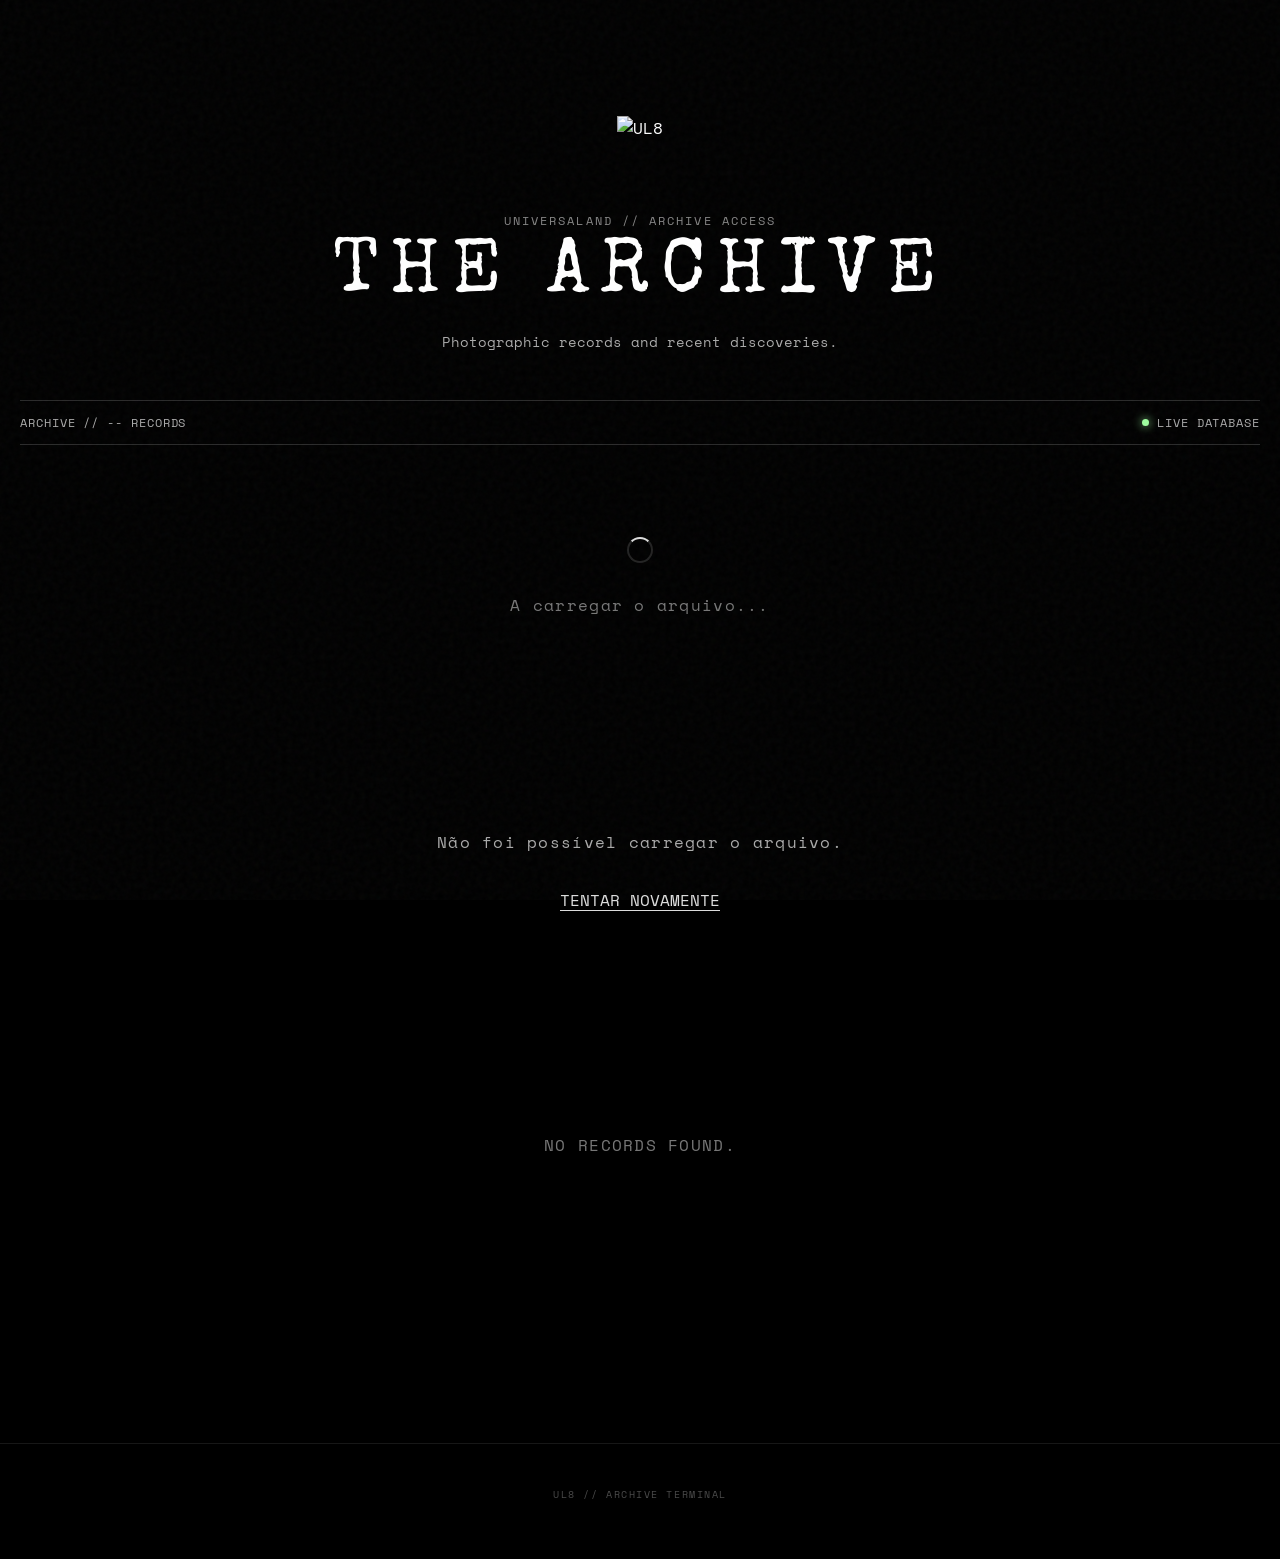
==== index.html @ 41c4c3e8 "Add files via upload" ====
<!DOCTYPE html>
<html lang="pt-PT">
<head>
  <meta charset="UTF-8" />
  <meta name="viewport" content="width=device-width, initial-scale=1.0" />
  <meta name="theme-color" content="#000000" />
  <meta name="description" content="UL8 Archive — novidades, fotografias e descobertas do servidor UL8." />
  <title>UL8 Archive</title>
  <link rel="preconnect" href="https://fonts.googleapis.com">
  <link rel="preconnect" href="https://fonts.gstatic.com" crossorigin>
  <link href="https://fonts.googleapis.com/css2?family=Special+Elite&family=Space+Mono:wght@400;700&display=swap" rel="stylesheet">
  <link rel="stylesheet" href="css/style.css" />
</head>
<body>
  <div class="noise" aria-hidden="true"></div>

  <header class="site-header">
    <div class="logo-wrap">
      <img id="siteLogo" src="assets/ulsmp8.png" alt="UL8" class="site-logo" />
      <div id="logoFallback" class="logo-fallback" hidden>UL8</div>
    </div>
    <p class="eyebrow">UNIVERSALAND // ARCHIVE ACCESS</p>
    <h1>THE ARCHIVE</h1>
    <p class="subtitle">Photographic records and recent discoveries.</p>
  </header>

  <main class="container">
    <section class="archive-toolbar" aria-label="Informação do arquivo">
      <span id="archiveCount">ARCHIVE // -- RECORDS</span>
      <span class="live-dot"><i></i> LIVE DATABASE</span>
    </section>

    <section id="loadingState" class="state-message">
      <span class="loader"></span>
      <p>A carregar o arquivo...</p>
    </section>

    <section id="errorState" class="state-message error" hidden>
      <p>Não foi possível carregar o arquivo.</p>
      <button id="retryButton" class="text-button">TENTAR NOVAMENTE</button>
    </section>

    <section id="emptyState" class="state-message" hidden>
      <p>NO RECORDS FOUND.</p>
    </section>

    <section id="gallery" class="gallery" aria-live="polite"></section>
  </main>

  <div id="postModal" class="modal" role="dialog" aria-modal="true" aria-labelledby="modalTitle" hidden>
    <button id="closeModal" class="modal-close" aria-label="Fechar">×</button>
    <div class="modal-backdrop" data-close-modal></div>
    <article class="modal-card">
      <div class="modal-image-wrap" id="modalImageWrap">
        <img id="modalImage" src="" alt="" />
        <button id="revealButton" class="reveal-button" hidden>REVEAL CLASSIFIED MATERIAL</button>
      </div>
      <div class="modal-content">
        <p id="modalArchiveId" class="archive-id"></p>
        <h2 id="modalTitle"></h2>
        <time id="modalDate"></time>
        <div class="divider"></div>
        <p id="modalDescription"></p>
      </div>
    </article>
  </div>

  <footer>
    <p>UL8 // ARCHIVE TERMINAL</p>
  </footer>

  <script type="module" src="js/gallery.js"></script>
</body>
</html>
---- css/style.css ----
:root {
  color-scheme: dark;
  --bg: #000;
  --paper: #f1eee5;
  --ink: #111;
  --muted: #858585;
  --line: #2a2a2a;
  --panel: #0a0a0a;
  --white: #fff;
  --danger: #ff5c5c;
  --font-mono: "Space Mono", monospace;
  --font-type: "Special Elite", serif;
}

* { box-sizing: border-box; }
html { scroll-behavior: smooth; }
body {
  margin: 0;
  min-height: 100vh;
  background: var(--bg);
  color: var(--white);
  font-family: var(--font-mono);
  overflow-x: hidden;
}
button, input, textarea { font: inherit; }
button, a { -webkit-tap-highlight-color: transparent; }
img { max-width: 100%; display: block; }

.noise {
  position: fixed;
  inset: 0;
  pointer-events: none;
  z-index: 1000;
  opacity: .045;
  background-image: url("data:image/svg+xml,%3Csvg viewBox='0 0 180 180' xmlns='http://www.w3.org/2000/svg'%3E%3Cfilter id='n'%3E%3CfeTurbulence type='fractalNoise' baseFrequency='.9' numOctaves='4' stitchTiles='stitch'/%3E%3C/filter%3E%3Crect width='100%25' height='100%25' filter='url(%23n)' opacity='.8'/%3E%3C/svg%3E");
}

.site-header {
  text-align: center;
  padding: 72px 24px 48px;
}
.logo-wrap { min-height: 112px; display: grid; place-items: center; margin-bottom: 28px; }
.site-logo { max-width: min(420px, 76vw); max-height: 150px; object-fit: contain; }
.logo-fallback { font-size: clamp(3rem, 10vw, 7rem); font-weight: 700; letter-spacing: .08em; }
.eyebrow { color: var(--muted); font-size: .72rem; letter-spacing: .18em; margin: 0 0 8px; text-transform: uppercase; }
.site-header h1, .dashboard-header h1 { font-family: var(--font-type); letter-spacing: .15em; font-size: clamp(2.2rem, 6vw, 5rem); margin: 0; font-weight: 400; }
.subtitle { color: #aaa; max-width: 620px; margin: 18px auto 0; font-size: .86rem; }

.container { width: min(1320px, calc(100% - 40px)); margin: 0 auto; }
.archive-toolbar {
  display: flex;
  justify-content: space-between;
  gap: 20px;
  padding: 13px 0;
  border-top: 1px solid var(--line);
  border-bottom: 1px solid var(--line);
  color: #aaa;
  font-size: .72rem;
  letter-spacing: .08em;
}
.live-dot { display: inline-flex; align-items: center; gap: 8px; }
.live-dot i { width: 7px; height: 7px; background: #9fff9f; border-radius: 50%; box-shadow: 0 0 10px #9fff9f; }

.gallery {
  display: grid;
  grid-template-columns: repeat(3, minmax(0, 1fr));
  gap: clamp(34px, 5vw, 74px);
  padding: 68px 10px 90px;
  align-items: start;
}
.photo-card {
  color: var(--ink);
  cursor: pointer;
  transform: rotate(var(--tilt, 0deg));
  transition: transform .25s ease, filter .25s ease;
  animation: fadeUp .55s ease both;
}
.photo-card:hover { transform: rotate(0deg) translateY(-7px) scale(1.018); filter: drop-shadow(0 20px 18px rgba(255,255,255,.08)); }
.photo-frame {
  background: var(--paper);
  padding: 12px 12px 20px;
  box-shadow: 0 1px 0 rgba(255,255,255,.18) inset, 0 16px 40px rgba(0,0,0,.55);
}
.photo-image-wrap { position: relative; aspect-ratio: 4 / 3; background: #111; overflow: hidden; }
.photo-image-wrap img { width: 100%; height: 100%; object-fit: cover; transition: filter .35s ease, transform .45s ease; }
.photo-card:hover img { transform: scale(1.025); }
.photo-caption { padding: 14px 6px 0; }
.photo-caption h3 { font-family: var(--font-type); font-size: 1.16rem; margin: 7px 0 8px; font-weight: 400; letter-spacing: .02em; }
.photo-caption > p:not(.archive-id) { margin: 0 0 15px; color: #333; line-height: 1.45; font-size: .78rem; }
.photo-caption time { font-size: .64rem; color: #777; letter-spacing: .05em; }
.archive-id { font-size: .62rem !important; color: #666 !important; letter-spacing: .12em; text-transform: uppercase; margin: 0 !important; }
.featured-badge { position: absolute; top: 10px; left: 10px; z-index: 2; background: var(--paper); color: #111; padding: 6px 8px; font-size: .58rem; letter-spacing: .14em; }
.classified-overlay {
  position: absolute;
  inset: 0;
  display: grid;
  place-items: center;
  background: rgba(0,0,0,.32);
  color: #fff;
  font-family: var(--font-type);
  letter-spacing: .24em;
  text-shadow: 0 2px 12px #000;
}
.classified-overlay::before,
.classified-overlay::after {
  content: "";
  position: absolute;
  left: 8%;
  right: 8%;
  height: 22%;
  background: rgba(0,0,0,.82);
  transform: rotate(-2deg);
}
.classified-overlay::before { top: 24%; }
.classified-overlay::after { bottom: 24%; transform: rotate(1deg); }
.classified-overlay span { position: relative; z-index: 2; border: 1px solid rgba(255,255,255,.7); padding: 9px 14px; background: #090909; }
.photo-card.is-classified img, .modal-image-wrap.is-classified img { filter: blur(14px) grayscale(1) brightness(.5); transform: scale(1.06); }

.state-message { min-height: 280px; display: grid; place-items: center; align-content: center; gap: 14px; color: #777; letter-spacing: .08em; text-align: center; }
.state-message.error { color: #aaa; }
.loader { width: 26px; height: 26px; border: 2px solid #222; border-top-color: #ddd; border-radius: 50%; animation: spin .9s linear infinite; }
.text-button { border: 0; background: transparent; color: #ddd; padding: 4px; cursor: pointer; text-decoration: underline; text-underline-offset: 4px; }

.modal[hidden] { display: none; }
.modal { position: fixed; inset: 0; z-index: 900; display: grid; place-items: center; padding: 28px; }
.modal-backdrop { position: absolute; inset: 0; background: rgba(0,0,0,.88); backdrop-filter: blur(6px); }
.modal-card { position: relative; z-index: 2; width: min(1040px, 94vw); max-height: 90vh; overflow: auto; background: #080808; border: 1px solid #2a2a2a; display: grid; grid-template-columns: minmax(0, 1.25fr) minmax(300px, .75fr); box-shadow: 0 30px 100px #000; }
.modal-image-wrap { min-height: 440px; background: #030303; display: grid; place-items: center; position: relative; overflow: hidden; }
.modal-image-wrap img { width: 100%; height: 100%; max-height: 82vh; object-fit: contain; }
.modal-content { padding: clamp(28px, 5vw, 58px); align-self: center; }
.modal-content h2 { font-family: var(--font-type); font-size: clamp(1.7rem, 4vw, 3rem); font-weight: 400; margin: 12px 0; }
.modal-content time { color: #777; font-size: .7rem; }
.modal-content > p:last-child { color: #c6c6c6; font-size: .84rem; line-height: 1.8; white-space: pre-wrap; }
.divider { height: 1px; background: #292929; margin: 28px 0; }
.modal-close { position: fixed; z-index: 905; top: 18px; right: 24px; border: 0; color: white; background: transparent; font-size: 2rem; cursor: pointer; }
.reveal-button { position: absolute; z-index: 4; border: 1px solid #aaa; background: #050505; color: #fff; padding: 13px 18px; letter-spacing: .1em; cursor: pointer; }

footer { border-top: 1px solid #171717; color: #4a4a4a; font-size: .65rem; letter-spacing: .15em; padding: 32px 20px 46px; text-align: center; }

@keyframes fadeUp { from { opacity: 0; transform: translateY(22px) rotate(var(--tilt,0deg)); } to { opacity: 1; transform: translateY(0) rotate(var(--tilt,0deg)); } }
@keyframes spin { to { transform: rotate(360deg); } }

@media (max-width: 950px) {
  .gallery { grid-template-columns: repeat(2, minmax(0, 1fr)); }
  .modal-card { grid-template-columns: 1fr; }
  .modal-image-wrap { min-height: 300px; max-height: 56vh; }
}
@media (max-width: 620px) {
  .site-header { padding-top: 52px; }
  .container { width: min(100% - 24px, 1320px); }
  .archive-toolbar { font-size: .6rem; }
  .gallery { grid-template-columns: 1fr; gap: 48px; padding-inline: 18px; }
  .photo-card { --tilt: 0deg !important; }
  .modal { padding: 12px; }
  .modal-content { padding: 28px 22px 34px; }
  .modal-close { top: 8px; right: 14px; }
}
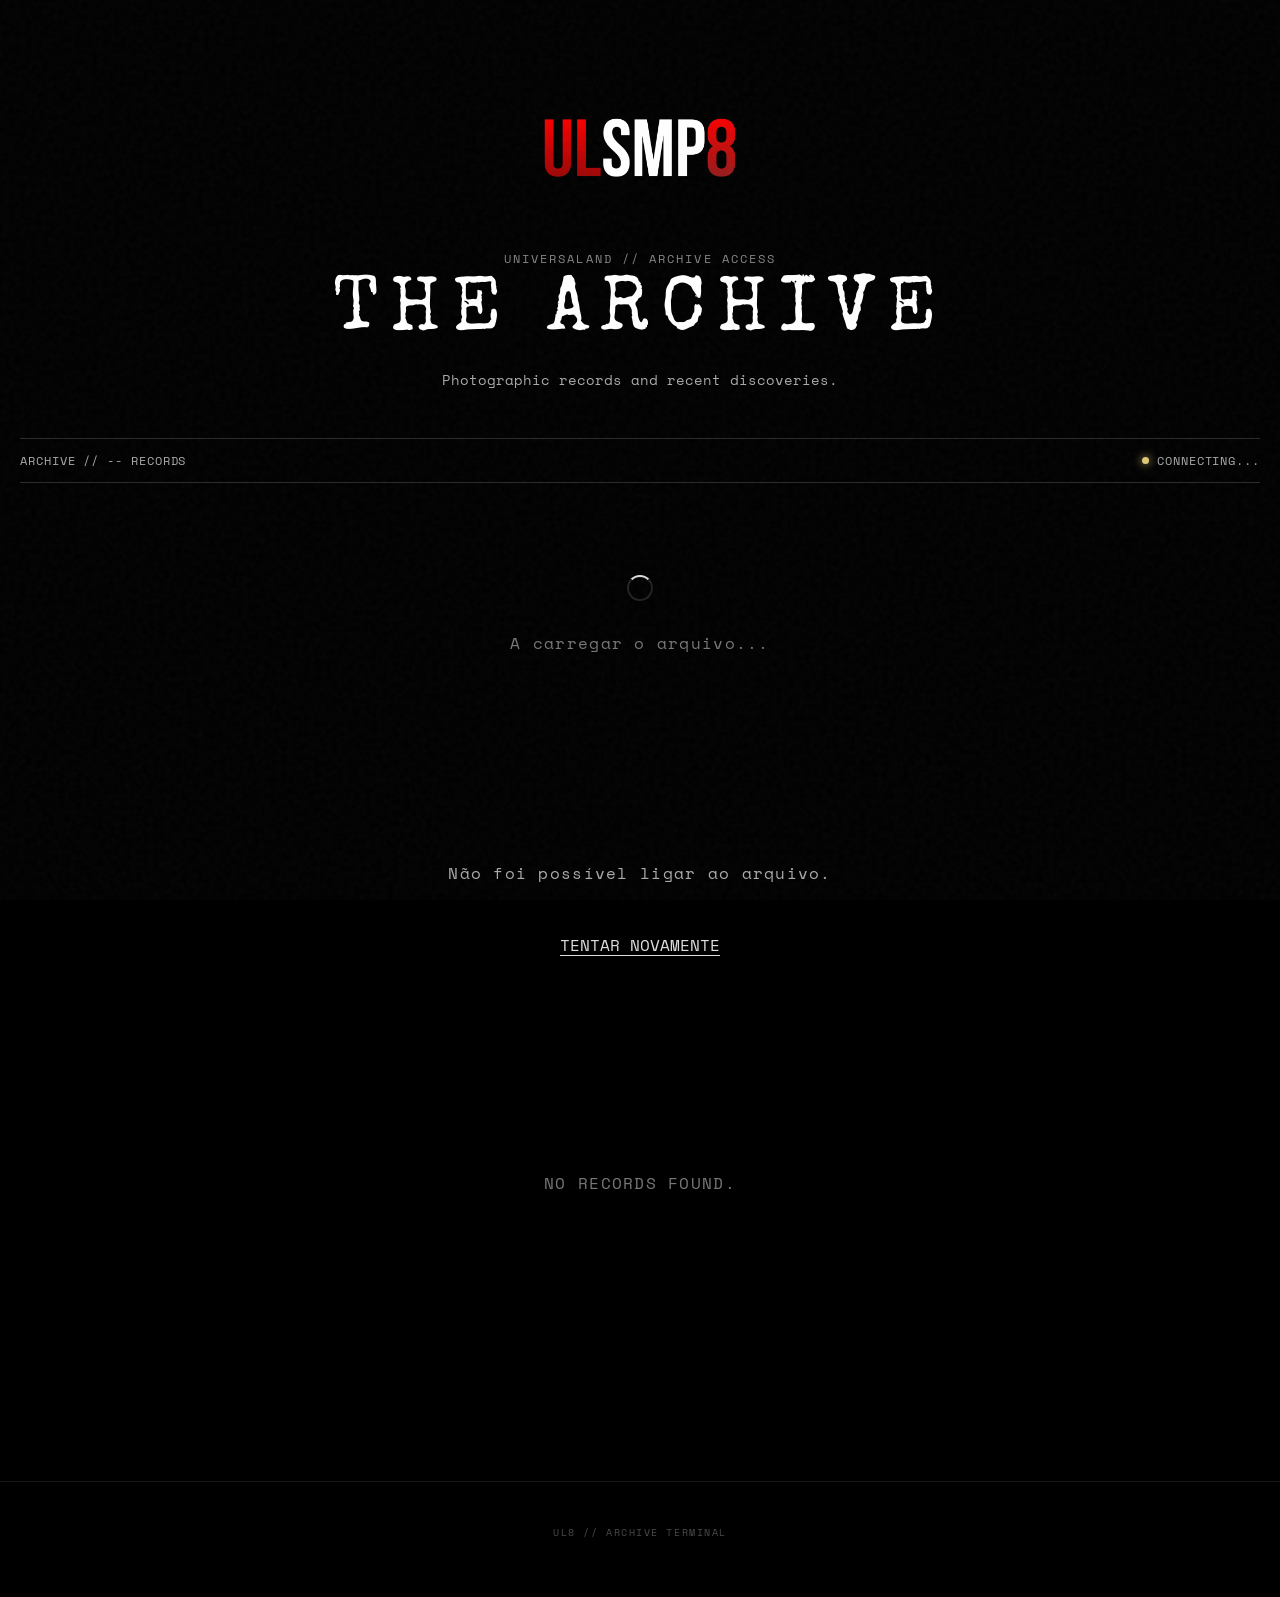
==== commit 18491bf1: "Add files via upload" ====
--- a/index.html
+++ b/index.html
@@ -27,7 +27,7 @@
   <main class="container">
     <section class="archive-toolbar" aria-label="Informação do arquivo">
       <span id="archiveCount">ARCHIVE // -- RECORDS</span>
-      <span class="live-dot"><i></i> LIVE DATABASE</span>
+      <span id="databaseStatus" class="live-dot checking"><i></i> <span id="databaseStatusText">CONNECTING...</span></span>
     </section>
 
     <section id="loadingState" class="state-message">
@@ -36,7 +36,8 @@
     </section>
 
     <section id="errorState" class="state-message error" hidden>
-      <p>Não foi possível carregar o arquivo.</p>
+      <p>Não foi possível ligar ao arquivo.</p>
+      <small id="errorDetail" class="error-detail"></small>
       <button id="retryButton" class="text-button">TENTAR NOVAMENTE</button>
     </section>
 
--- a/css/style.css
+++ b/css/style.css
@@ -155,3 +155,13 @@
   .modal-content { padding: 28px 22px 34px; }
   .modal-close { top: 8px; right: 14px; }
 }
+
+/* Firebase connection status (v2) */
+.live-dot i { transition: background .2s ease, box-shadow .2s ease; }
+.live-dot.checking i { background: #e0c978; box-shadow: 0 0 10px #e0c978; animation: statusPulse 1s ease-in-out infinite; }
+.live-dot.online i { background: #9fff9f; box-shadow: 0 0 10px #9fff9f; }
+.live-dot.offline { color: #d88888; }
+.live-dot.offline i { background: #ff6666; box-shadow: 0 0 10px #ff6666; }
+.error-detail { display: block; color: #666; font-size: .62rem; letter-spacing: .08em; }
+.broken-image { opacity: .18; }
+@keyframes statusPulse { 50% { opacity: .35; } }
